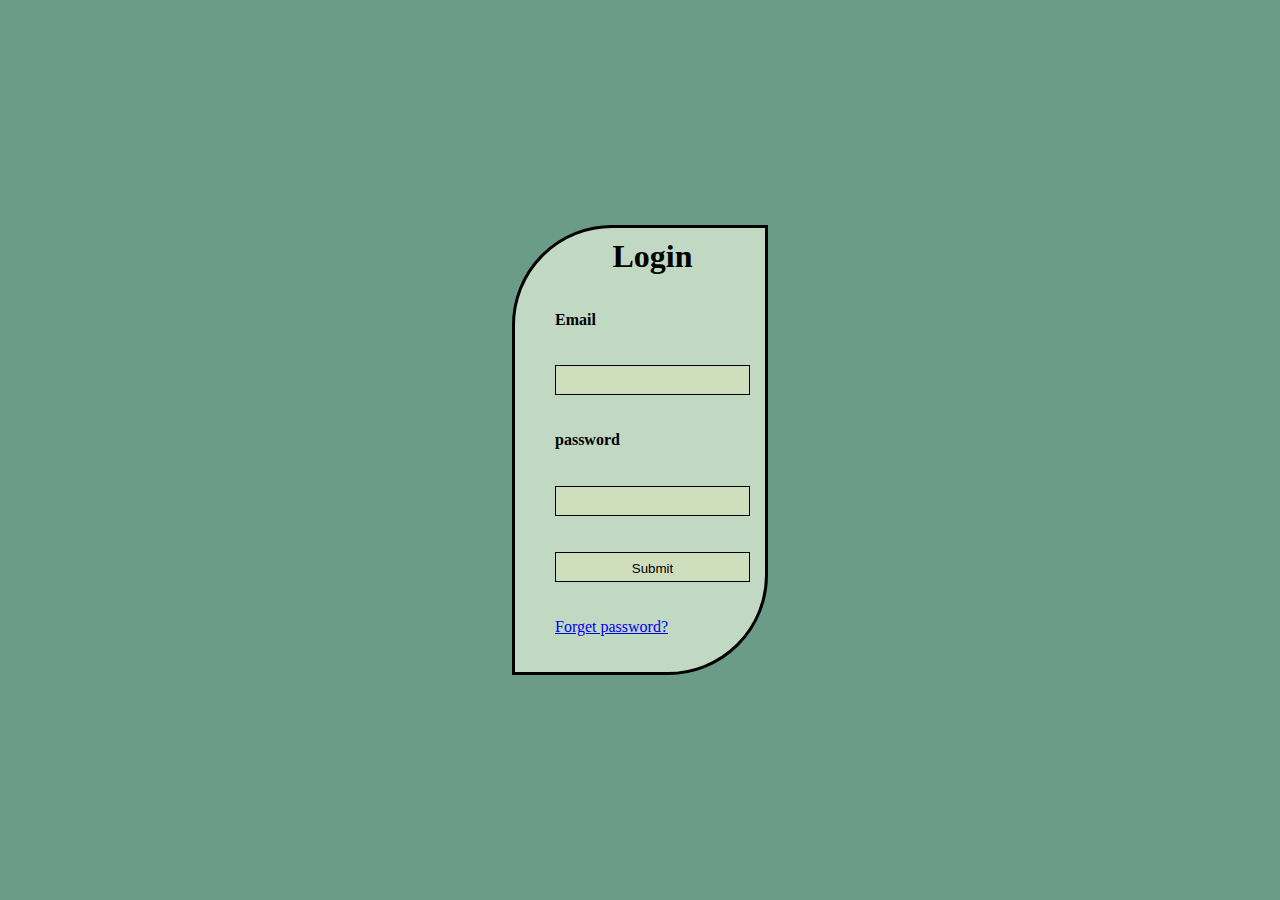
==== index.html @ 21f52c59 "first commit" ====
<!DOCTYPE html>
<html lang="en">

<head>
    <meta charset="UTF-8">
    <meta name="viewport" content="width=device-width, initial-scale=1.0">
    <link rel="stylesheet" href="/style.css">
    <title> Ticket Booking</title>


</head>

<body>
    <div class="loginpage">
        <form action="">
            <h1> Login</h1>
            <label>Email</label>
            <input type="email">
            <label>password</label>
            <input type="password">
            <input type="submit" onclick="booking()">
            <a href="#">Forget password?</a>
        </form>
    </div>
    <script>
        function booking() {
            window.open("booking.html")
        }
    </script>
</body>

</html>
---- style.css ----
*{
    margin: 0;
    padding: 0;
    box-sizing: border-box;
}
body> .loginpage{
    width: 100%;
    height: 100vh;
    background-color: #6A9C89;
    display: grid;
    place-items: center;
   
}
.loginpage > form{
    width: 20%;
    height: 50%;
    border: 3px solid black;
    display: grid;
    padding: 10px 40px;
    gap: 10px;
    border-radius: 100px 0px ;
    background-color: #C1D8C3;
}


h1{
    text-align: center;
}
label{
   font-weight: bolder;
}
input{
    height: 30px;
    border: 1px solid black;
    padding: 8px;
    background-color: #CEDEBD;
}
.loginbtn{
   background-color:  #CEDEBD;
   /* color: black; */
   padding: 3px;
   /* border: 2px solid black; */
   font-size: large;
}
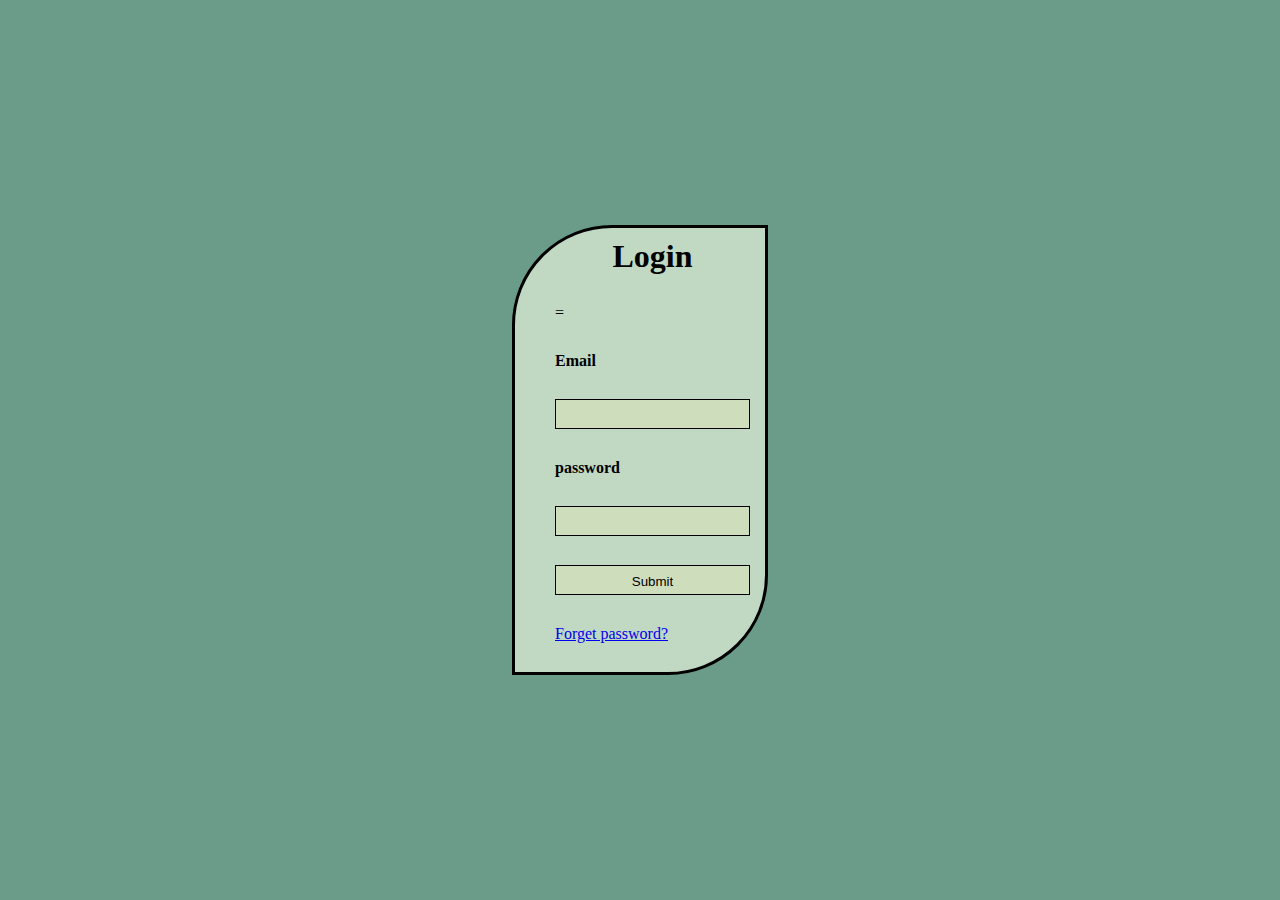
==== commit b577fa55: "secand commit" ====
--- a/index.html
+++ b/index.html
@@ -4,7 +4,7 @@
 <head>
     <meta charset="UTF-8">
     <meta name="viewport" content="width=device-width, initial-scale=1.0">
-    <link rel="stylesheet" href="/style.css">
+    <link rel="stylesheet" href="./style.css">
     <title> Ticket Booking</title>
 
 
@@ -13,7 +13,7 @@
 <body>
     <div class="loginpage">
         <form action="">
-            <h1> Login</h1>
+            <h1> Login</h1>=
             <label>Email</label>
             <input type="email">
             <label>password</label>
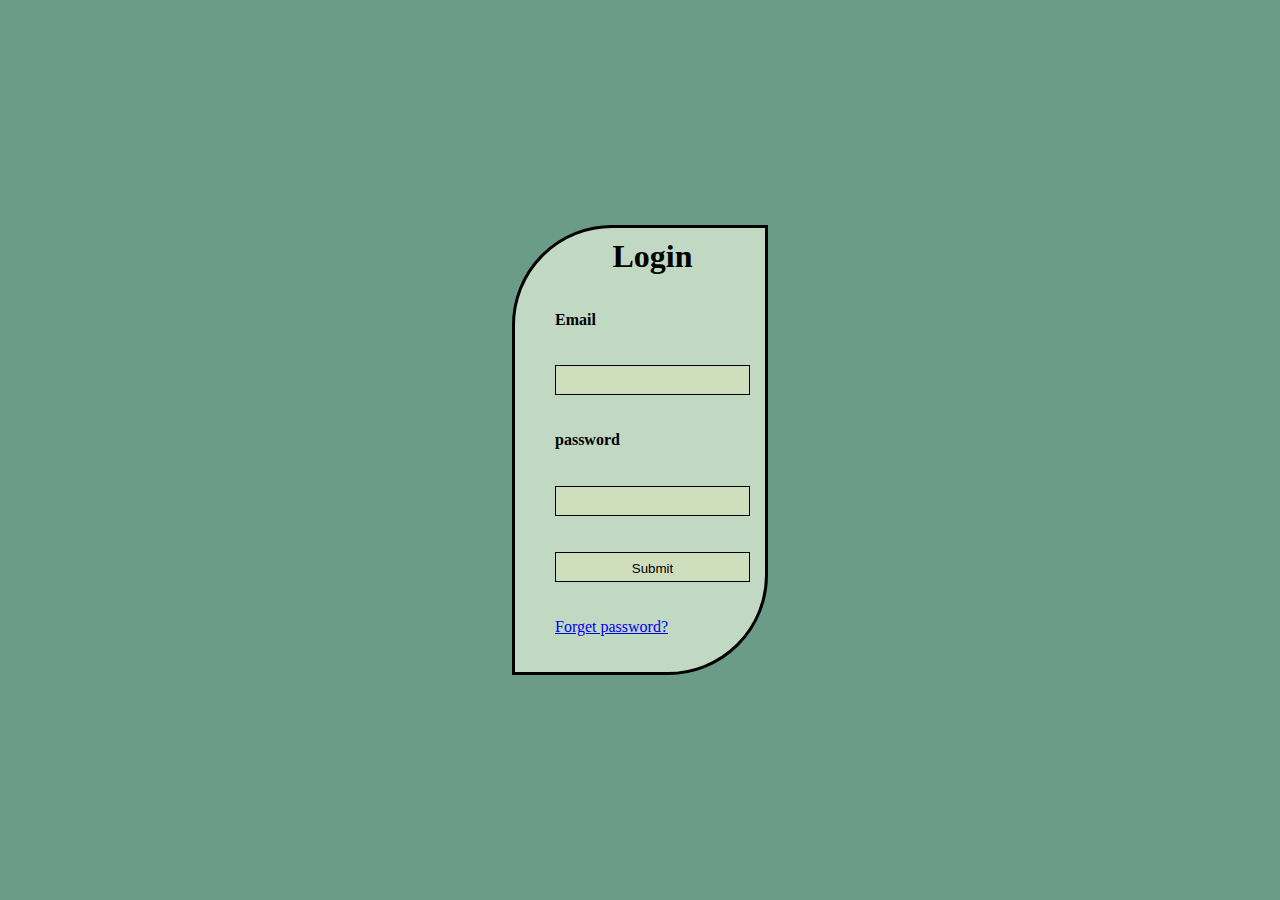
==== commit 2b3d3aaa: "secand commits" ====
--- a/index.html
+++ b/index.html
@@ -13,7 +13,7 @@
 <body>
     <div class="loginpage">
         <form action="">
-            <h1> Login</h1>=
+            <h1> Login</h1>
             <label>Email</label>
             <input type="email">
             <label>password</label>
